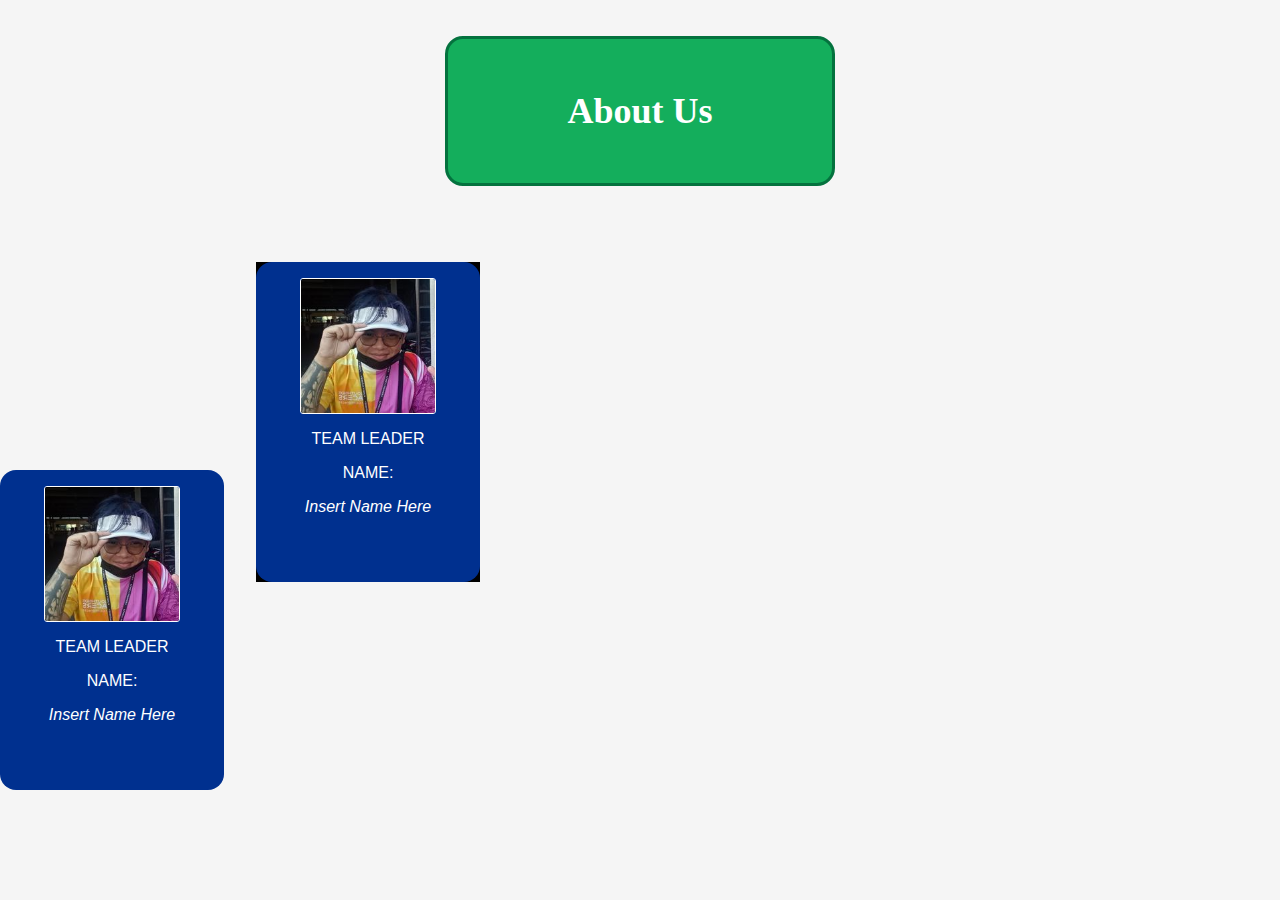
==== aboutUs.html @ af854375 "ongoing about us page" ====
<!DOCTYPE html>
<html lang="en">
<head>
  <meta charset="UTF-8">
  <meta name="viewport" content="width=device-width, initial-scale=1.0">
  <link rel="stylesheet" href="aboutUs.css">
  <title>SHS-Tourism</title>
  <link rel="icon" href="jez.jpg" type="image/x-icon">
</head>
<body>
  <div class="about-us-box">
    About Us
  </div>
  <div class="container">
    <div class="tab">
      <div class="tabImage">
        <img src="jez.jpg" alt="jez">
      </div>
      <p>TEAM LEADER</p>
      <p>NAME:</p>
      <p><i>Insert Name Here</i></p>
    </div>
  </div>
  <div class="tab">
    <div class="tabImage">
      <img src="jez.jpg" alt="jez">
    </div>
    <p>TEAM LEADER</p>
    <p>NAME:</p>
    <p><i>Insert Name Here</i></p>
  </div>
</body>
<footer>

</footer>
</html>
---- aboutUs.css ----
body {
    background-color: #F5F5F5;
    margin: 0;
    padding: 0;
    min-height: 100%;
  }
  .about-us-box {
    position: relative;
    top: 1em;
    background-color: #14ae5c;
    color: white;
    border: 3px solid #04723e;
    border-radius: 0.5em;
    width: 30%;
    height: 4em;
    margin: auto;
    display: flex;
    justify-content: center;
    align-items: center;
    font-size: 36px;
    font-weight: bold;
  }
  .container{
    background-color: black;
    position: relative;
    left: 20%;
    top: 7em;
    width: fit-content;
  }
  .tab{
    font-family: 'Franklin Gothic Medium', 'Arial Narrow', Arial, sans-serif;
    color: white;
    background-color: #00308f;
    height: 20em;
    width: 14em;
    text-align: center;
    border-radius: 1em;
  }
  .tabImage{
    padding-top: 1em;
    display: flex;
    justify-content: center;
    align-items: center;
  }
  .tabImage img{
    position: relative;
    border: 1px solid white;
    border-radius: 3px;
    width: 60%;
  }
  footer{
    background-color: #13274f;
  }
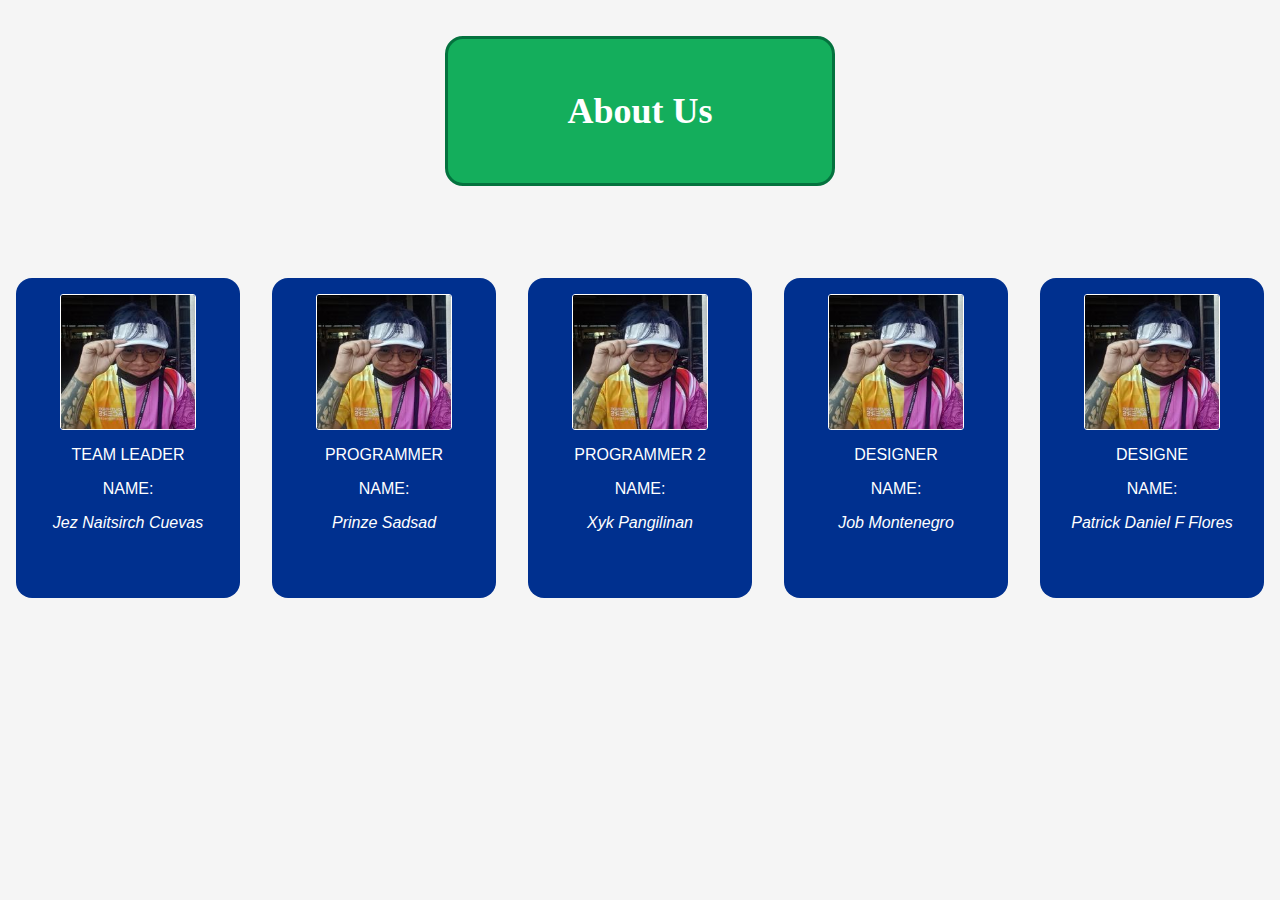
==== commit d558022b: "added pics and fixed about us" ====
--- a/aboutUs.html
+++ b/aboutUs.html
@@ -18,16 +18,40 @@
       </div>
       <p>TEAM LEADER</p>
       <p>NAME:</p>
-      <p><i>Insert Name Here</i></p>
+      <p><i>Jez Naitsirch Cuevas</i></p>
     </div>
-  </div>
-  <div class="tab">
-    <div class="tabImage">
-      <img src="jez.jpg" alt="jez">
+    <div class="tab">
+      <div class="tabImage">
+        <img src="jez.jpg" alt="jez">
+      </div>
+      <p>PROGRAMMER</p>
+      <p>NAME:</p>
+      <p><i>Prinze Sadsad</i></p>
     </div>
-    <p>TEAM LEADER</p>
-    <p>NAME:</p>
-    <p><i>Insert Name Here</i></p>
+    <div class="tab">
+      <div class="tabImage">
+        <img src="jez.jpg" alt="jez">
+      </div>
+      <p>PROGRAMMER 2</p>
+      <p>NAME:</p>
+      <p><i>Xyk Pangilinan</i></p>
+    </div>
+    <div class="tab">
+      <div class="tabImage">
+        <img src="jez.jpg" alt="jez">
+      </div>
+      <p>DESIGNER</p>
+      <p>NAME:</p>
+      <p><i>Job Montenegro</i></p>
+    </div>
+    <div class="tab">
+      <div class="tabImage">
+        <img src="jez.jpg" alt="jez">
+      </div>
+      <p>DESIGNE</p>
+      <p>NAME:</p>
+      <p><i>Patrick Daniel F Flores</i></p>
+    </div>
   </div>
 </body>
 <footer>
--- a/aboutUs.css
+++ b/aboutUs.css
@@ -21,11 +21,12 @@
     font-weight: bold;
   }
   .container{
-    background-color: black;
     position: relative;
-    left: 20%;
+    margin: auto;
     top: 7em;
     width: fit-content;
+    display: flex;
+    flex-direction: row;
   }
   .tab{
     font-family: 'Franklin Gothic Medium', 'Arial Narrow', Arial, sans-serif;
@@ -35,6 +36,7 @@
     width: 14em;
     text-align: center;
     border-radius: 1em;
+    margin: 1em;
   }
   .tabImage{
     padding-top: 1em;
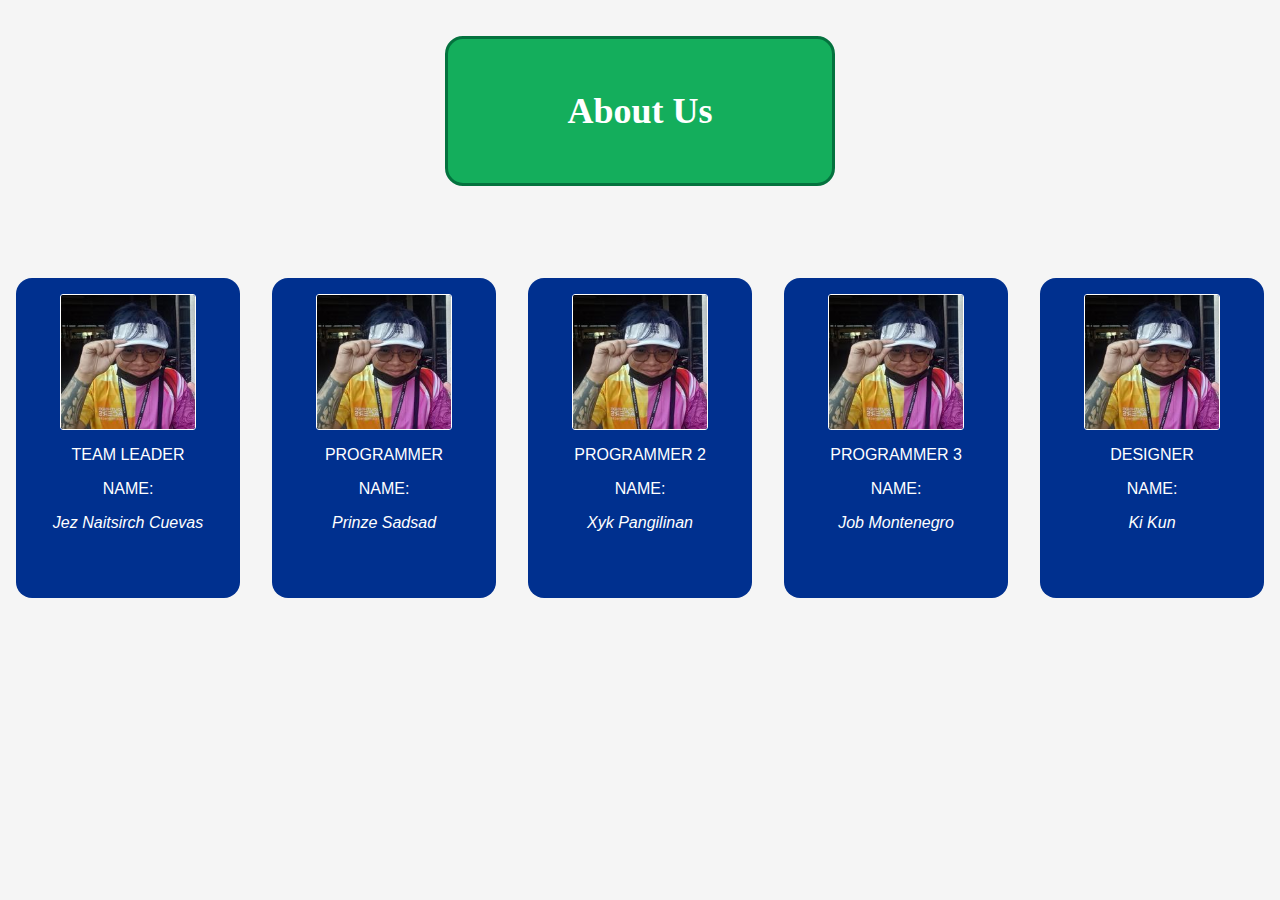
==== commit 73bfb1f6: "updated some names" ====
--- a/aboutUs.html
+++ b/aboutUs.html
@@ -40,7 +40,7 @@
       <div class="tabImage">
         <img src="jez.jpg" alt="jez">
       </div>
-      <p>DESIGNER</p>
+      <p>PROGRAMMER 3</p>
       <p>NAME:</p>
       <p><i>Job Montenegro</i></p>
     </div>
@@ -48,7 +48,15 @@
       <div class="tabImage">
         <img src="jez.jpg" alt="jez">
       </div>
-      <p>DESIGNE</p>
+      <p>DESIGNER</p>
+      <p>NAME:</p>
+      <p><i>Ki Kun</i></p>
+    </div>
+    <div class="tab">
+      <div class="tabImage">
+        <img src="jez.jpg" alt="jez">
+      </div>
+      <p>DESIGNÉ</p>
       <p>NAME:</p>
       <p><i>Patrick Daniel F Flores</i></p>
     </div>
--- a/aboutUs.css
+++ b/aboutUs.css
@@ -52,4 +52,8 @@
   }
   footer{
     background-color: #13274f;
+  }
+  @media only screen and (max-width: 480px) {
+
+
   }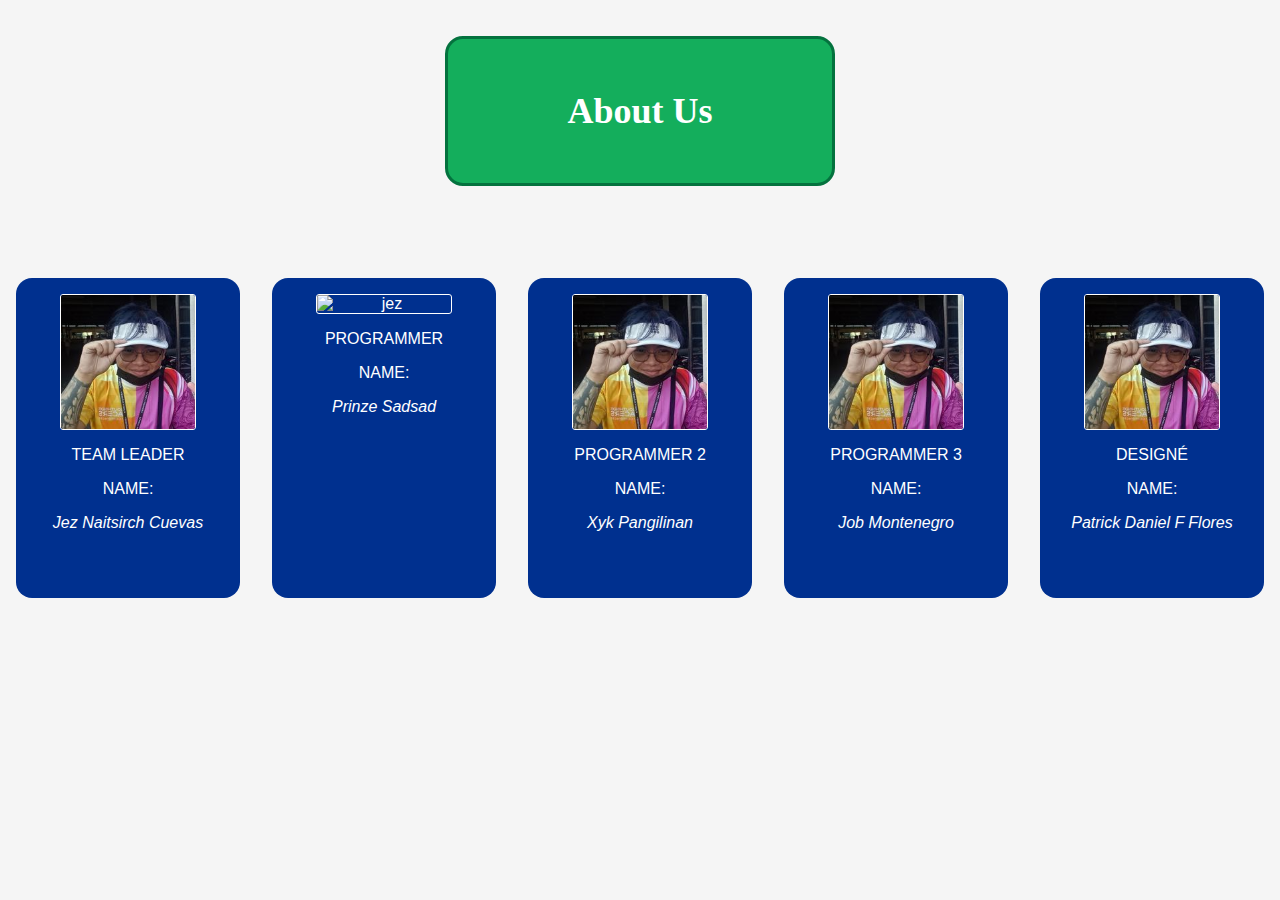
==== commit 9ac28a9e: "fixed locations and added some pics. waiting for others." ====
--- a/aboutUs.html
+++ b/aboutUs.html
@@ -14,7 +14,7 @@
   <div class="container">
     <div class="tab">
       <div class="tabImage">
-        <img src="jez.jpg" alt="jez">
+        <img src="images/jez.jpg" alt="jez">
       </div>
       <p>TEAM LEADER</p>
       <p>NAME:</p>
@@ -22,7 +22,7 @@
     </div>
     <div class="tab">
       <div class="tabImage">
-        <img src="jez.jpg" alt="jez">
+        <img src="/images/Sadsad.jpg" alt="jez">
       </div>
       <p>PROGRAMMER</p>
       <p>NAME:</p>
@@ -30,7 +30,7 @@
     </div>
     <div class="tab">
       <div class="tabImage">
-        <img src="jez.jpg" alt="jez">
+        <img src="images/jez.jpg" alt="jez">
       </div>
       <p>PROGRAMMER 2</p>
       <p>NAME:</p>
@@ -38,7 +38,7 @@
     </div>
     <div class="tab">
       <div class="tabImage">
-        <img src="jez.jpg" alt="jez">
+        <img src="images/jez.jpg" alt="jez">
       </div>
       <p>PROGRAMMER 3</p>
       <p>NAME:</p>
@@ -46,19 +46,19 @@
     </div>
     <div class="tab">
       <div class="tabImage">
-        <img src="jez.jpg" alt="jez">
+        <img src="images/jez.jpg" alt="jez">
+      </div>
+      <p>DESIGNÉ</p>
+      <p>NAME:</p>
+      <p><i>Patrick Daniel F Flores</i></p>
+    </div>
+    <div class="tab">
+      <div class="tabImage">
+        <img src="images/jez.jpg" alt="jez">
       </div>
       <p>DESIGNER</p>
       <p>NAME:</p>
       <p><i>Ki Kun</i></p>
-    </div>
-    <div class="tab">
-      <div class="tabImage">
-        <img src="jez.jpg" alt="jez">
-      </div>
-      <p>DESIGNÉ</p>
-      <p>NAME:</p>
-      <p><i>Patrick Daniel F Flores</i></p>
     </div>
   </div>
 </body>
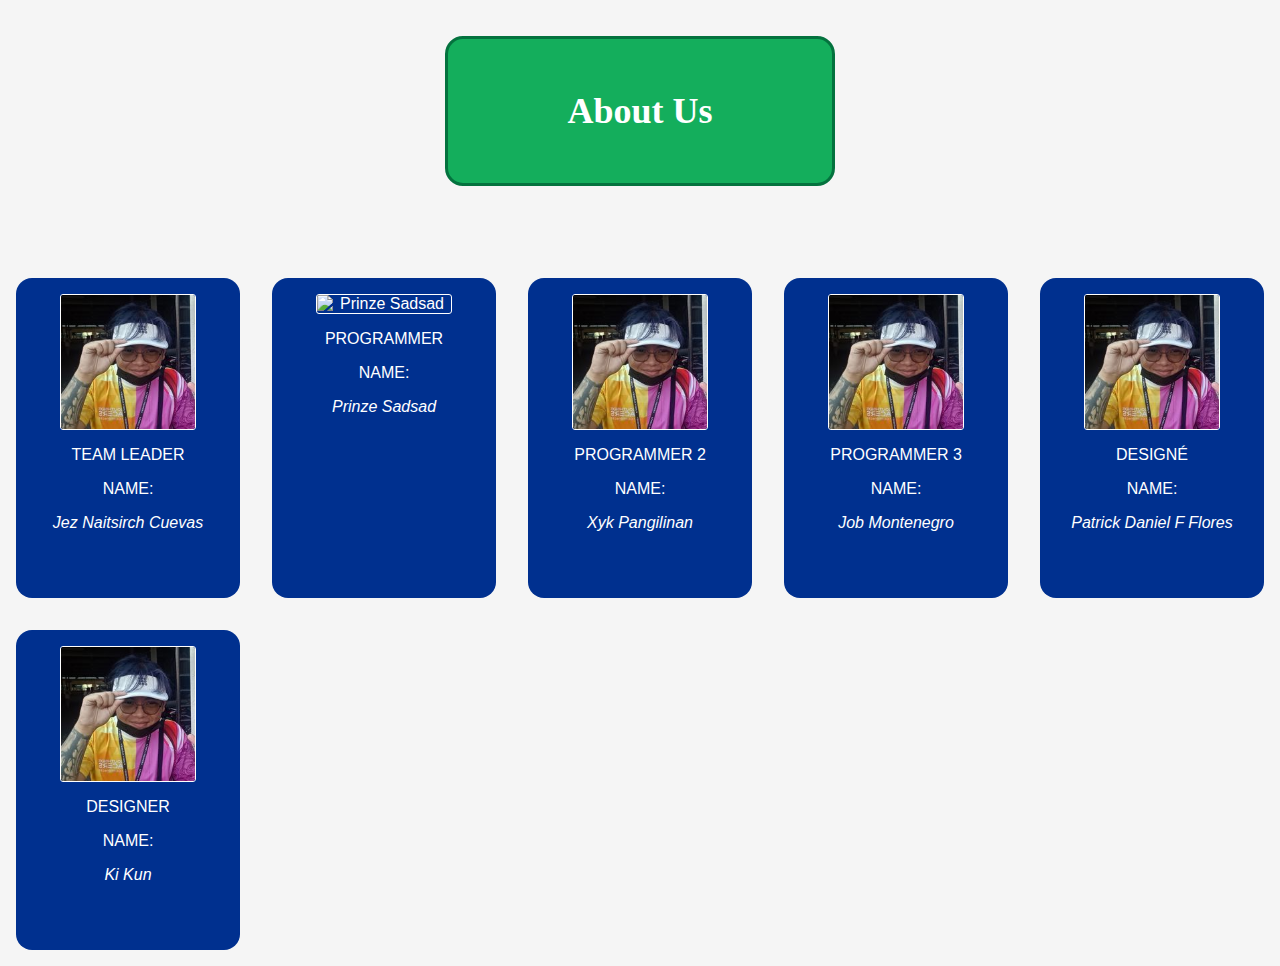
==== commit 6aba3e3b: "fixed the names and shits, hoping that the other pic will work" ====
--- a/aboutUs.html
+++ b/aboutUs.html
@@ -14,7 +14,7 @@
   <div class="container">
     <div class="tab">
       <div class="tabImage">
-        <img src="images/jez.jpg" alt="jez">
+        <img src="images/jez.jpg" alt="Jez Cuevas">
       </div>
       <p>TEAM LEADER</p>
       <p>NAME:</p>
@@ -22,7 +22,7 @@
     </div>
     <div class="tab">
       <div class="tabImage">
-        <img src="/images/Sadsad.jpg" alt="jez">
+        <img src="/images/prinze.jpg" alt="Prinze Sadsad">
       </div>
       <p>PROGRAMMER</p>
       <p>NAME:</p>
@@ -30,7 +30,7 @@
     </div>
     <div class="tab">
       <div class="tabImage">
-        <img src="images/jez.jpg" alt="jez">
+        <img src="images/jez.jpg" alt="Xyk Pangilinan">
       </div>
       <p>PROGRAMMER 2</p>
       <p>NAME:</p>
@@ -38,7 +38,7 @@
     </div>
     <div class="tab">
       <div class="tabImage">
-        <img src="images/jez.jpg" alt="jez">
+        <img src="images/jez.jpg" alt="Job Montenegro">
       </div>
       <p>PROGRAMMER 3</p>
       <p>NAME:</p>
@@ -46,7 +46,7 @@
     </div>
     <div class="tab">
       <div class="tabImage">
-        <img src="images/jez.jpg" alt="jez">
+        <img src="images/jez.jpg" alt="Patrick Flores">
       </div>
       <p>DESIGNÉ</p>
       <p>NAME:</p>
@@ -54,7 +54,7 @@
     </div>
     <div class="tab">
       <div class="tabImage">
-        <img src="images/jez.jpg" alt="jez">
+        <img src="images/jez.jpg" alt="Joshua De Jesus">
       </div>
       <p>DESIGNER</p>
       <p>NAME:</p>
--- a/aboutUs.css
+++ b/aboutUs.css
@@ -3,6 +3,7 @@
     margin: 0;
     padding: 0;
     min-height: 100%;
+    align-items: center;
   }
   .about-us-box {
     position: relative;
@@ -25,8 +26,15 @@
     margin: auto;
     top: 7em;
     width: fit-content;
+    width: -moz-fit-content; /* For Firefox compatibility */
+    width: -webkit-fit-content; /* For Safari compatibility */
     display: flex;
     flex-direction: row;
+    flex-wrap: wrap;
+    align-content: center;
+    justify-content: space-between;
+    align-items: center;
+    animation: slide-right 2s forwards;
   }
   .tab{
     font-family: 'Franklin Gothic Medium', 'Arial Narrow', Arial, sans-serif;
@@ -54,6 +62,28 @@
     background-color: #13274f;
   }
   @media only screen and (max-width: 480px) {
-
-
+    .about-us-box {
+      width: 80%;
+      height: 3em;
+      font-size: 24px;
+    }
+    .container{
+      top: 3em;
+      margin: auto;
+      justify-content: center;
+      align-items: center;
+    }
+    .tab{
+      width: 11em;
+      height: 20em;
+      margin: 0.5em;
+    }
+  }
+  @keyframes slide-right{
+    from{
+      right:-150%;
+    }
+    to{
+      right:0;
+    }
   }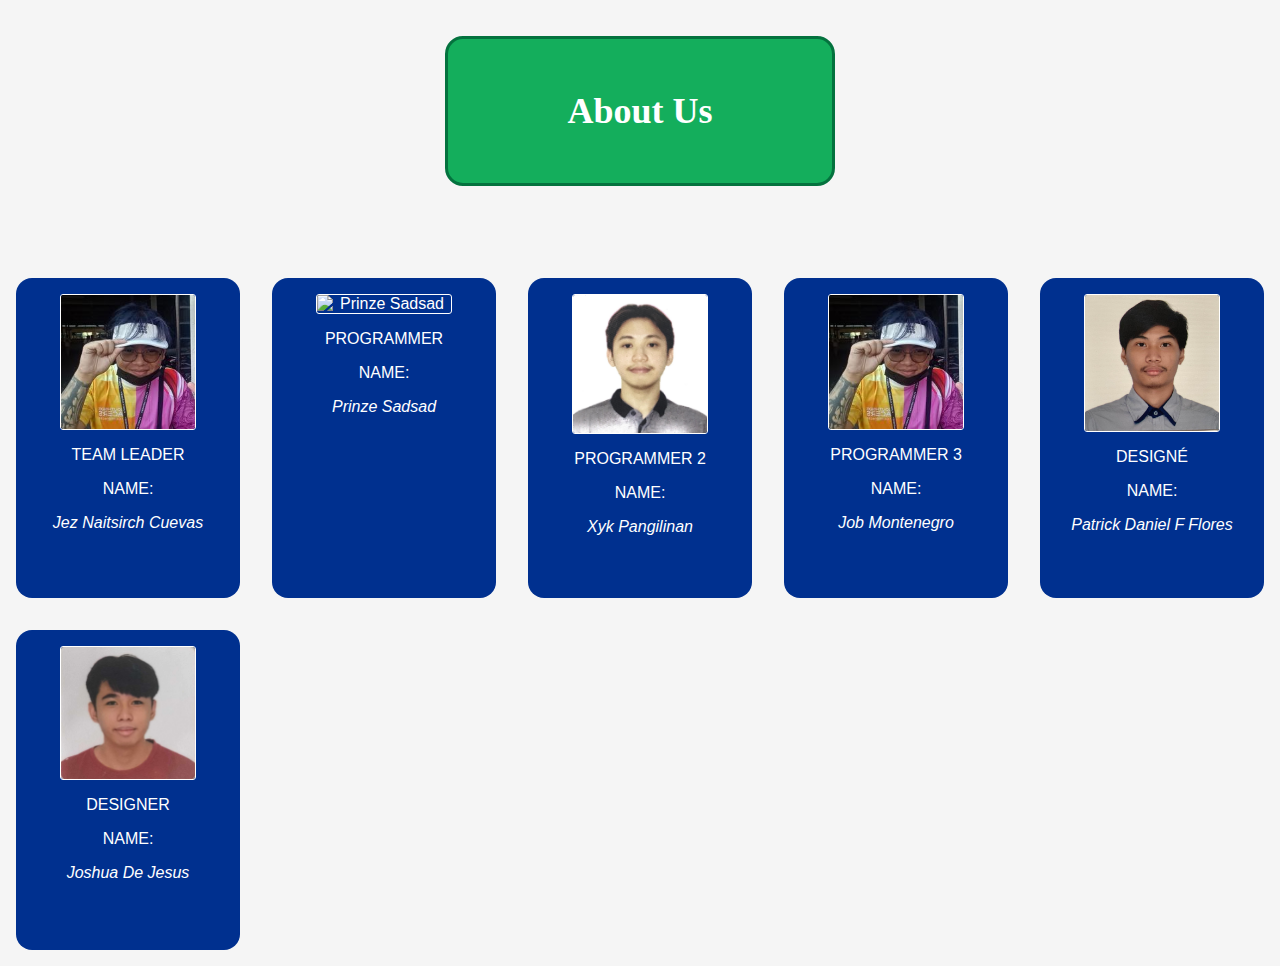
==== commit daf341f4: "fixed footer, asking for opinions if I should stay sticky for header or nah added some pics too" ====
--- a/aboutUs.html
+++ b/aboutUs.html
@@ -22,7 +22,7 @@
     </div>
     <div class="tab">
       <div class="tabImage">
-        <img src="/images/prinze.jpg" alt="Prinze Sadsad">
+        <img src="images/prinze.jpg" alt="Prinze Sadsad">
       </div>
       <p>PROGRAMMER</p>
       <p>NAME:</p>
@@ -30,7 +30,7 @@
     </div>
     <div class="tab">
       <div class="tabImage">
-        <img src="images/jez.jpg" alt="Xyk Pangilinan">
+        <img src="images/Xyk.jpg" alt="Xyk Pangilinan">
       </div>
       <p>PROGRAMMER 2</p>
       <p>NAME:</p>
@@ -46,7 +46,7 @@
     </div>
     <div class="tab">
       <div class="tabImage">
-        <img src="images/jez.jpg" alt="Patrick Flores">
+        <img src="images/PatrickFlores.jpg" alt="Patrick Flores">
       </div>
       <p>DESIGNÉ</p>
       <p>NAME:</p>
@@ -54,11 +54,11 @@
     </div>
     <div class="tab">
       <div class="tabImage">
-        <img src="images/jez.jpg" alt="Joshua De Jesus">
+        <img src="images/KiKun.jpg" alt="Joshua De Jesus">
       </div>
       <p>DESIGNER</p>
       <p>NAME:</p>
-      <p><i>Ki Kun</i></p>
+      <p><i>Joshua De Jesus</i></p>
     </div>
   </div>
 </body>
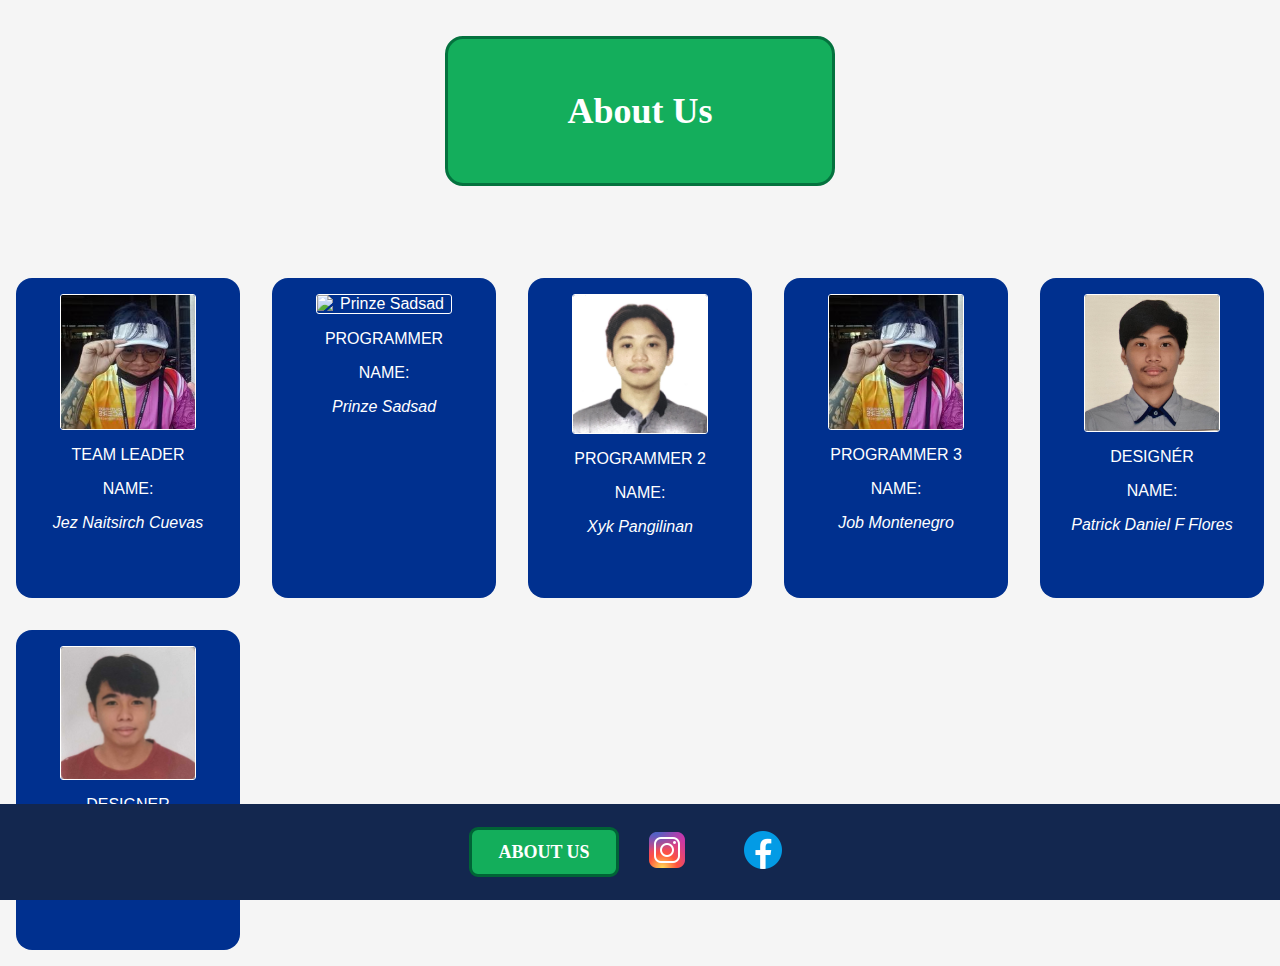
==== commit 359ee8aa: "done for vidPage and others, will try asking my team for their opinions" ====
--- a/aboutUs.html
+++ b/aboutUs.html
@@ -48,7 +48,7 @@
       <div class="tabImage">
         <img src="images/PatrickFlores.jpg" alt="Patrick Flores">
       </div>
-      <p>DESIGNÉ</p>
+      <p>DESIGNÉR</p>
       <p>NAME:</p>
       <p><i>Patrick Daniel F Flores</i></p>
     </div>
@@ -63,6 +63,26 @@
   </div>
 </body>
 <footer>
-
+  <div class="logos">
+    <a href="https://www.instagram.com/jezpacito/">
+      <img
+        src="images/iglogo.png"
+        alt="Instagram Logo"
+        class="ig"
+        width="50%" />
+    </a>
+    <a href="https://www.facebook.com/Frost.Madlife">
+      <img
+        src="images/fblogo.png"
+        alt="Facebook logo"
+        class="fb"
+        width="50%" />
+    </a>
+  </div>
+  <div class="contactUs">
+    <a href="index.html">
+      <div class="abtUs">ABOUT US</div>
+    </a>
+  </div>
 </footer>
 </html>--- a/aboutUs.css
+++ b/aboutUs.css
@@ -4,6 +4,9 @@
     padding: 0;
     min-height: 100%;
     align-items: center;
+  }
+  a{
+    text-decoration: none;
   }
   .about-us-box {
     position: relative;
@@ -57,9 +60,57 @@
     border: 1px solid white;
     border-radius: 3px;
     width: 60%;
+  }footer {
+    position: absolute;
+    display: flex;
+    flex-direction: row-reverse;
+    justify-content: center;
+    align-items: center;
+    color: white;
+    background-color: #13274f;
+    left: 0;
+    right: 0;
+    bottom: 0;
+    margin-top: auto;
+    height: 6em;
   }
-  footer{
-    background-color: #13274f;
+  .abtUs a {
+    display: inline-block;
+  }
+  .contactUs {
+    width: fit-content;
+    width: -moz-fit-content; /* For Firefox compatibility */
+    width: -webkit-fit-content; /* For Safari compatibility */
+  }
+  .abtUs {
+    background-color: #13ae5b;
+    color: white;
+    border: 3px solid #006436;
+    border-radius: 0.5em; /* Be consistent on using sizes.  use variables to make it more systematic.*/
+    width: 8em;
+    height: 2.4em;
+    display: flex;
+    justify-content: center;
+    align-items: center;
+    font-weight: bold;
+    font-size: large;
+  }
+  .logos {
+    display: flex;
+    position: relative;
+    align-items: center;
+    height: fit-content;
+    height: -moz-fit-content; /* For Firefox compatibility */
+    height: -webkit-fit-content; /* For Safari compatibility */
+    width: fit-content;
+    width: -moz-fit-content; /* For Firefox compatibility */
+    width: -webkit-fit-content; /* For Safari compatibility */
+    height: -moz-fit-content; /* For Firefox compatibility */
+    height: -webkit-fit-content; /* For Safari compatibility */
+  }
+  .logos a {
+    display: inline-block;
+    text-align: center; /* Centering using inline-block*/
   }
   @media only screen and (max-width: 480px) {
     .about-us-box {
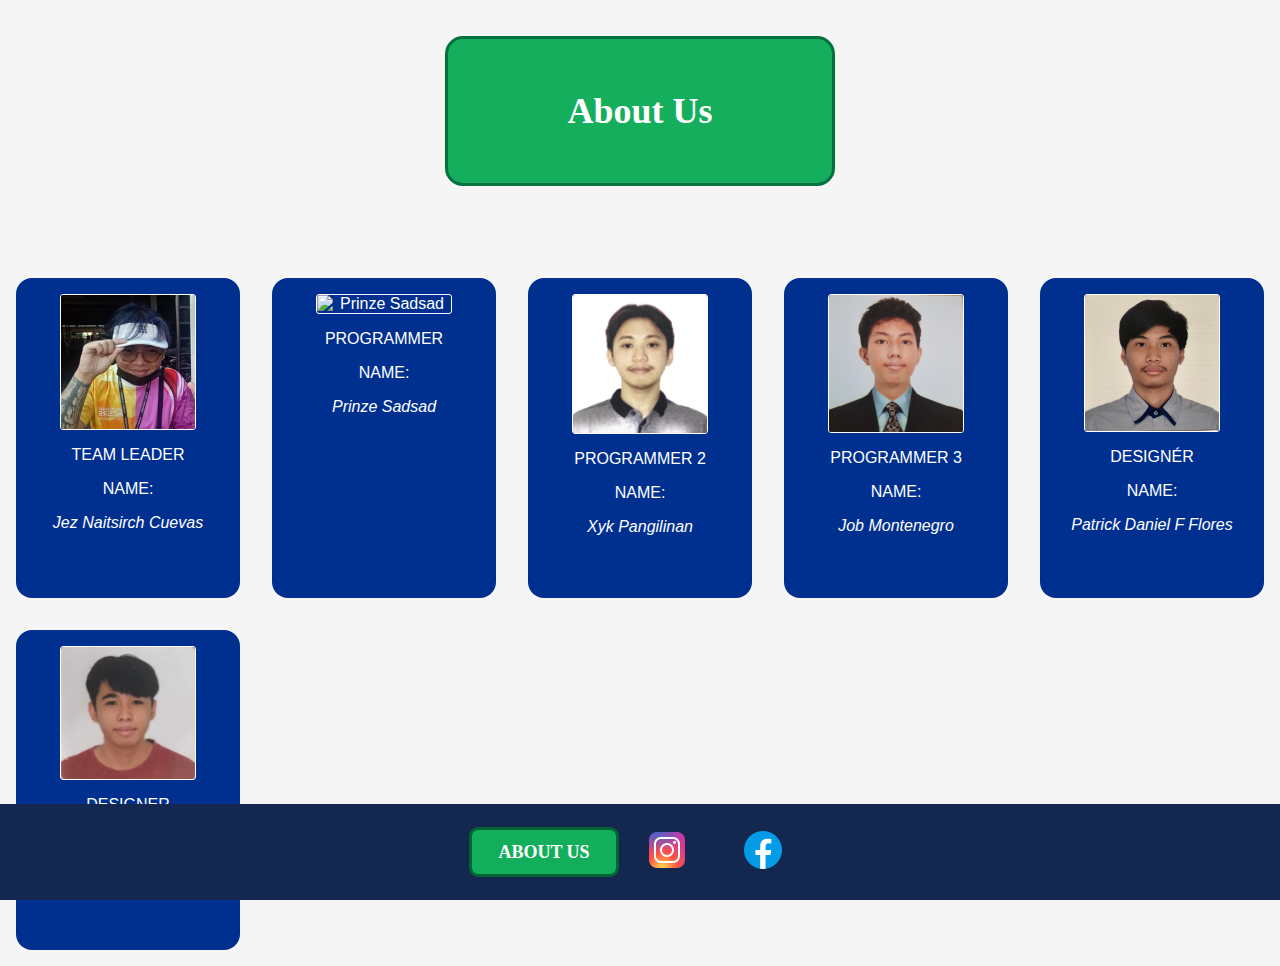
==== commit a60e69af: "I think I'm done(?)" ====
--- a/aboutUs.html
+++ b/aboutUs.html
@@ -38,7 +38,7 @@
     </div>
     <div class="tab">
       <div class="tabImage">
-        <img src="images/jez.jpg" alt="Job Montenegro">
+        <img src="images/job.jpg" alt="Job Montenegro">
       </div>
       <p>PROGRAMMER 3</p>
       <p>NAME:</p>
@@ -85,4 +85,5 @@
     </a>
   </div>
 </footer>
+<!-- <script src="aboutUs.js"></script> -->
 </html>--- a/aboutUs.css
+++ b/aboutUs.css
@@ -113,6 +113,12 @@
     text-align: center; /* Centering using inline-block*/
   }
   @media only screen and (max-width: 480px) {
+    body{
+      position: relative;
+      margin: 0;
+      min-height: 100%;
+      padding-bottom: 10em;
+    }
     .about-us-box {
       width: 80%;
       height: 3em;
@@ -131,10 +137,10 @@
     }
   }
   @keyframes slide-right{
-    from{
-      right:-150%;
-    }
-    to{
-      right:0;
-    }
-  }+  from{
+    right:-150%;
+  }
+  to{
+    right:0;
+  }
+}